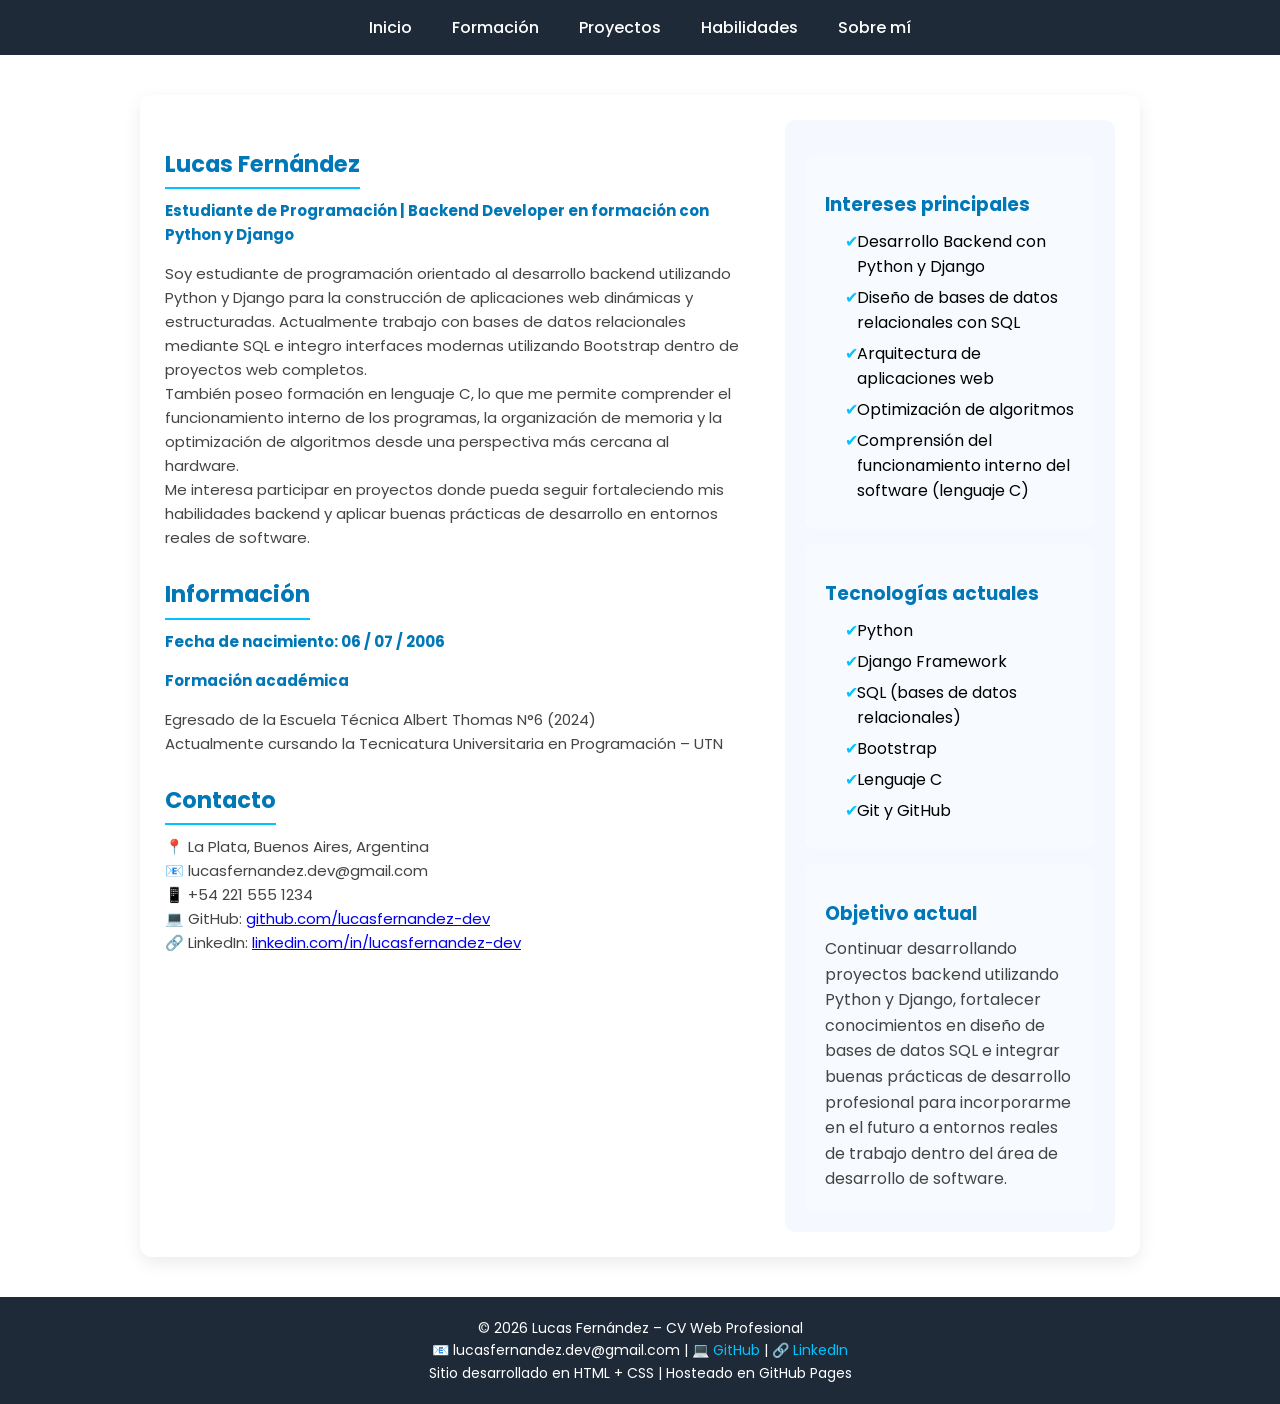
==== about.html @ bee165b5 "Add files via upload" ====
<!DOCTYPE html>
<html lang="es">

<head>

<meta charset="UTF-8">
<meta name="viewport" content="width=device-width, initial-scale=1.0">

<title>Sobre mí | Lucas Fernández</title>

<link href="https://fonts.googleapis.com/css2?family=Poppins:wght@300;500;700&display=swap" rel="stylesheet">

<link rel="icon" type="image/png" href="logo utn.jpeg">
<link rel="stylesheet" href="styles.css">

</head>


<body>


<header>

<nav class="menu">
<a href="index.html">Inicio</a>
<a href="formacion.html">Formación</a>
<a href="proyectos.html">Proyectos</a>
<a href="habilidades.html">Habilidades</a>
<a href="about.html">Sobre mí</a>
</nav>

</header>


<main>


<section class="about-container">


<div class="about-left">

<h2>Lucas Fernández</h2>

<p class="about-role">

Estudiante de Programación | Backend Developer en formación con Python y Django

</p>


<p>

Soy estudiante de programación orientado al desarrollo backend utilizando
Python y Django para la construcción de aplicaciones web dinámicas y
estructuradas.

Actualmente trabajo con bases de datos relacionales mediante SQL e integro
interfaces modernas utilizando Bootstrap dentro de proyectos web completos.

</p>


<p>

También poseo formación en lenguaje C, lo que me permite comprender el
funcionamiento interno de los programas, la organización de memoria y la
optimización de algoritmos desde una perspectiva más cercana al hardware.

</p>


<p>

Me interesa participar en proyectos donde pueda seguir fortaleciendo mis
habilidades backend y aplicar buenas prácticas de desarrollo en entornos
reales de software.

</p>



<h2>Información</h2>

<p class="about-role">

Fecha de nacimiento: 06 / 07 / 2006

</p>


<p class="about-role">

Formación académica

</p>

<p>

Egresado de la Escuela Técnica Albert Thomas N°6 (2024)

</p>

<p>

Actualmente cursando la Tecnicatura Universitaria en Programación – UTN

</p>



<h2>Contacto</h2>

<p>📍 La Plata, Buenos Aires, Argentina</p>

<p>📧 lucasfernandez.dev@gmail.com</p>

<p>📱 +54 221 555 1234</p>

<p>💻 GitHub:
<a href="https://github.com/lucasfernandez-dev" target="_blank">
github.com/lucasfernandez-dev
</a>
</p>

<p>🔗 LinkedIn:
<a href="https://linkedin.com/in/lucasfernandez-dev" target="_blank">
linkedin.com/in/lucasfernandez-dev
</a>
</p>


</div>



<div class="about-right">


<div class="card">

<h3>Intereses principales</h3>

<ul>

<li>Desarrollo Backend con Python y Django</li>

<li>Diseño de bases de datos relacionales con SQL</li>

<li>Arquitectura de aplicaciones web</li>

<li>Optimización de algoritmos</li>

<li>Comprensión del funcionamiento interno del software (lenguaje C)</li>

</ul>

</div>



<div class="card">

<h3>Tecnologías actuales</h3>

<ul>

<li>Python</li>

<li>Django Framework</li>

<li>SQL (bases de datos relacionales)</li>

<li>Bootstrap</li>

<li>Lenguaje C</li>

<li>Git y GitHub</li>

</ul>

</div>



<div class="card">

<h3>Objetivo actual</h3>

<p>

Continuar desarrollando proyectos backend utilizando Python y Django,
fortalecer conocimientos en diseño de bases de datos SQL e integrar buenas
prácticas de desarrollo profesional para incorporarme en el futuro a
entornos reales de trabajo dentro del área de desarrollo de software.

</p>

</div>


</div>


</section>


</main>



<footer class="footer">

<p>
© 2026 Lucas Fernández – CV Web Profesional
</p>

<p>
📧 lucasfernandez.dev@gmail.com |
💻 <a href="https://github.com/lucasfernandez-dev" target="_blank">
GitHub
</a> |
🔗 <a href="https://linkedin.com/in/lucasfernandez-dev" target="_blank">
LinkedIn
</a>
</p>

<p>
Sitio desarrollado en HTML + CSS | Hosteado en GitHub Pages
</p>

</footer>

<button id="btnTop">↑ Volver arriba</button>

<script src="script.js"></script>
</body>

</html>
---- styles.css ----
:root {

--color-menu: #1e2a38;

}

*{
margin:0;
padding:0;
box-sizing:border-box;
}

body {
font-family: 'Poppins', sans-serif;
}

@keyframes fade{
from{
opacity:0;
transform:translateY(10px);
}
to{
opacity:1;
transform:translateY(0);
}
}

/* NAVBAR */

.menu{
background:var(--color-menu);
display:flex;
justify-content:center;
gap:40px;
padding:15px;
position:sticky;
top:0;
z-index:1000;
}

.menu a{
color:white;
text-decoration:none;
font-size:16px;
font-weight:500;
transition:0.3s;
}

.menu a:hover{
color:#00c3ff;
transform:translateY(-2px);
}

/* CONTENEDOR */

.container{
max-width:1000px;
margin:40px auto;
background:white;
padding:40px;
border-radius:12px;
box-shadow:0px 10px 30px rgba(0,0,0,0.15);
animation: slide 0.6s ease;
}

@keyframes slide{
from{
opacity:0;
transform:translateY(25px);
}
to{
opacity:1;
transform:translateY(0);
}
}

/* TITULO */

h1{
color:#1e2a38;
margin-bottom:10px;
}

h2{
margin-top:25px;
margin-bottom:10px;
color:#0077b6;
border-bottom:2px solid #00c3ff;
display:inline-block;
padding-bottom:4px;
}

/* TEXTO */

p{
line-height:1.6;
color:#444;
}

/* LISTAS */

ul{
margin-left:20px;
margin-top:10px;
}

li{
margin-bottom:6px;
}

/* TARJETAS PROYECTOS */

.card{
background:#f7fbff;
padding:20px;
margin-top:15px;
border-radius:10px;
transition:0.3s;
}

.card:hover{
transform:translateY(-4px);
box-shadow:0px 8px 18px rgba(0,0,0,0.15);
}

.footer{
margin-top:40px;
background:#1e2a38;
color:rgb(255, 255, 255);
text-align:center;
padding:20px;
font-size:14px;
}
.footer p{
color:white;
}

.footer a{
color:#00c3ff;
text-decoration:none;
}

.footer a:hover{
color:#1abc9c;
}

.hero-content{
display:flex;
align-items:center;
justify-content:space-between;
margin-bottom:30px;
}

.hero-text{
max-width:60%;
}

.hero-image img{
width:180px;
border-radius:12px;
box-shadow:0px 6px 18px rgba(0,0,0,0.2);
transition:0.3s;
}

.hero-image img:hover{
transform:scale(1.05);
}

form{
display:flex;
flex-direction:column;
gap:12px;
margin-top:15px;
}

input, textarea{
padding:10px;
border-radius:6px;
border:1px solid #ccc;
font-size:14px;
}

textarea{
resize:vertical;
min-height:120px;
}

button{
background:#0077b6;
color:white;
border:none;
padding:10px;
border-radius:6px;
font-size:15px;
cursor:pointer;
transition:0.3s;
}

button:hover{
background:#00c3ff;
}

.about-container{

display:flex;

gap:40px;

max-width:1000px;

margin:auto;

margin-top:40px;

padding:25px;

background:rgb(255, 255, 255);

border-radius:12px;

box-shadow:0px 6px 18px rgba(0,0,0,0.08);

animation:fadeUp 0.7s ease;

}


.about-left{

flex:2;

line-height:1.7;

font-size:15px;

}


.about-role{

color:#0077b6;

font-weight:bold;

margin-bottom:15px;

}


.about-right{

flex:1;

background:#f5f9ff;

padding:20px;

border-radius:10px;

}


.about-right h3{

color:#0077b6;

margin-top:15px;

margin-bottom:8px;

}


.about-right ul{

list-style:none;

padding-left:0;

}


.about-right li{

margin-bottom:6px;

padding-left:12px;

position:relative;

}


.about-right li::before{

content:"✔";

position:absolute;

left:0;

color:#00c3ff;

}

#btnTop {
    position: fixed;
    bottom: 20px;
    right: 20px;
    background-color: #0077b6;
    color: white;
    border: none;
    padding: 12px 15px;
    border-radius: 50%;
    cursor: pointer;
    display: none;
    transition: 0.3s;
}

#btnTop:hover {
    background-color: #023e8a;
}
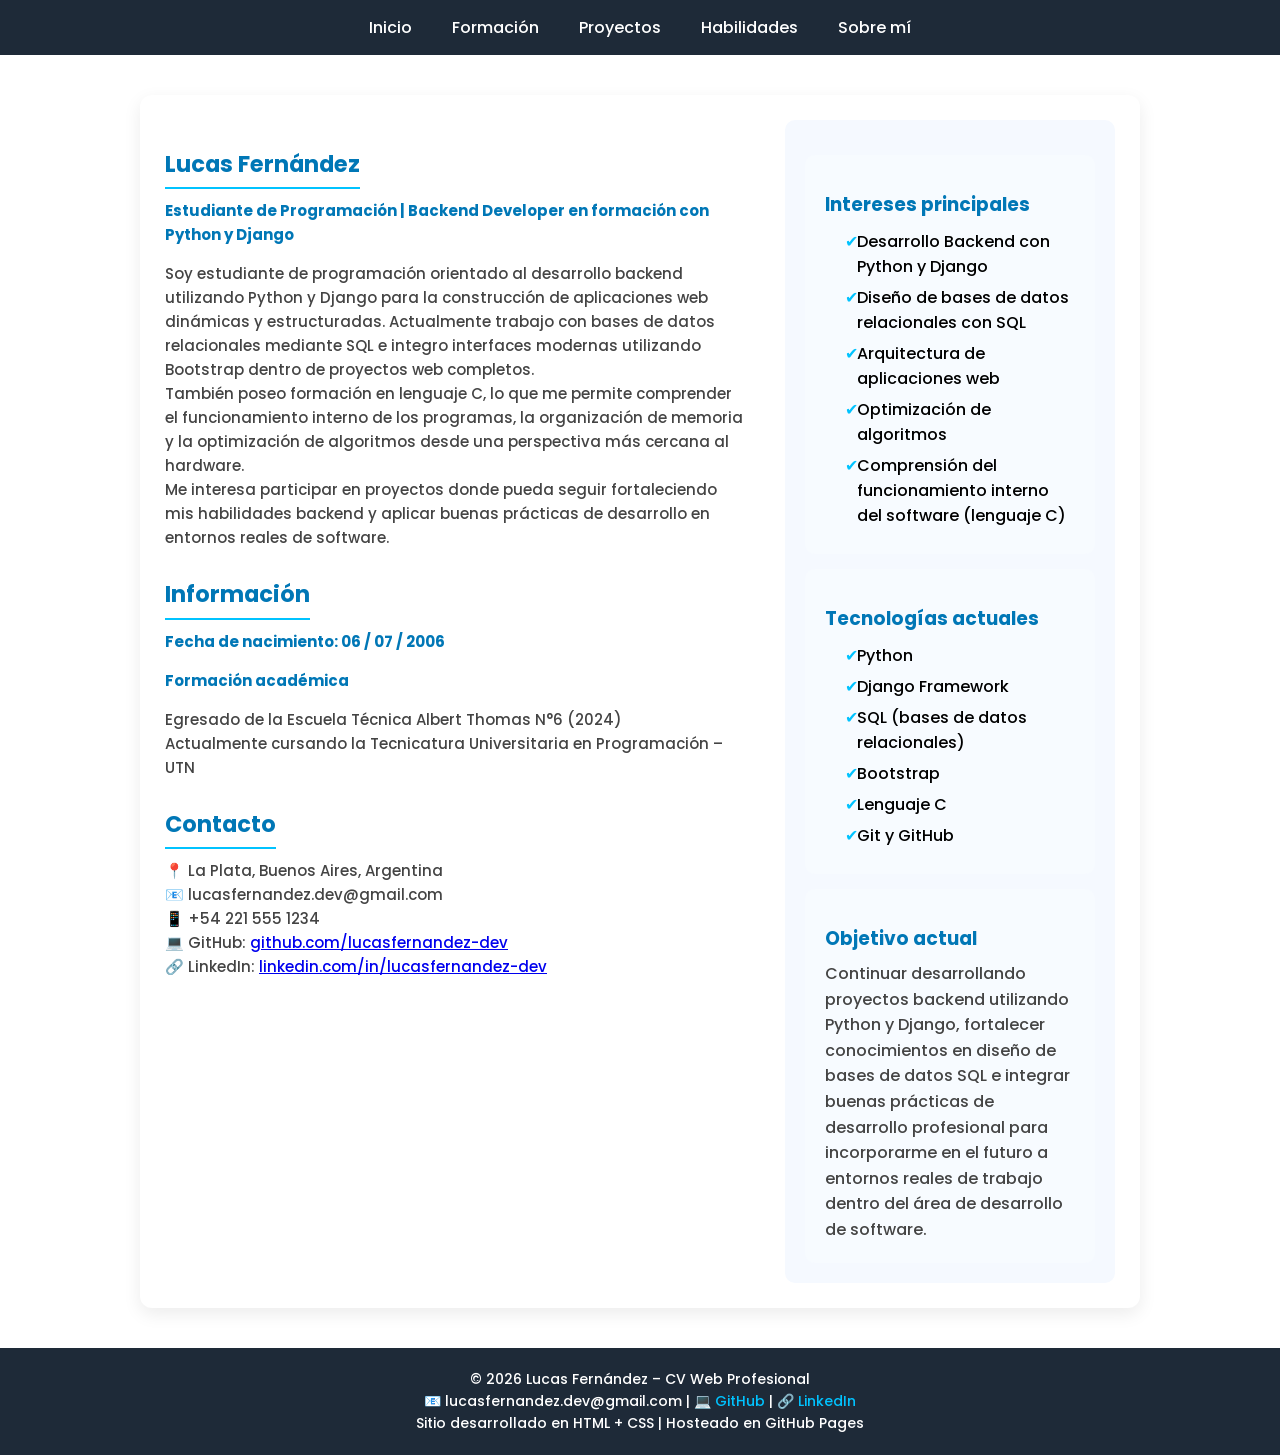
==== commit 44d08e73: "Fix issue #1: add local Poppins font" ====
--- a/about.html
+++ b/about.html
@@ -8,7 +8,7 @@
 
 <title>Sobre mí | Lucas Fernández</title>
 
-<link href="https://fonts.googleapis.com/css2?family=Poppins:wght@300;500;700&display=swap" rel="stylesheet">
+
 
 <link rel="icon" type="image/png" href="logo utn.jpeg">
 <link rel="stylesheet" href="styles.css">
--- a/styles.css
+++ b/styles.css
@@ -1,3 +1,20 @@
+@font-face {
+    font-family: 'Poppins';
+    src: url('fonts/Poppins-Light.ttf');
+    font-weight: 300;
+}
+
+@font-face {
+    font-family: 'Poppins';
+    src: url('fonts/Poppins-Medium.ttf');
+    font-weight: 500;
+}
+
+@font-face {
+    font-family: 'Poppins';
+    src: url('fonts/Poppins-Bold.ttf');
+    font-weight: 700;
+}
 :root {
 
 --color-menu: #1e2a38;
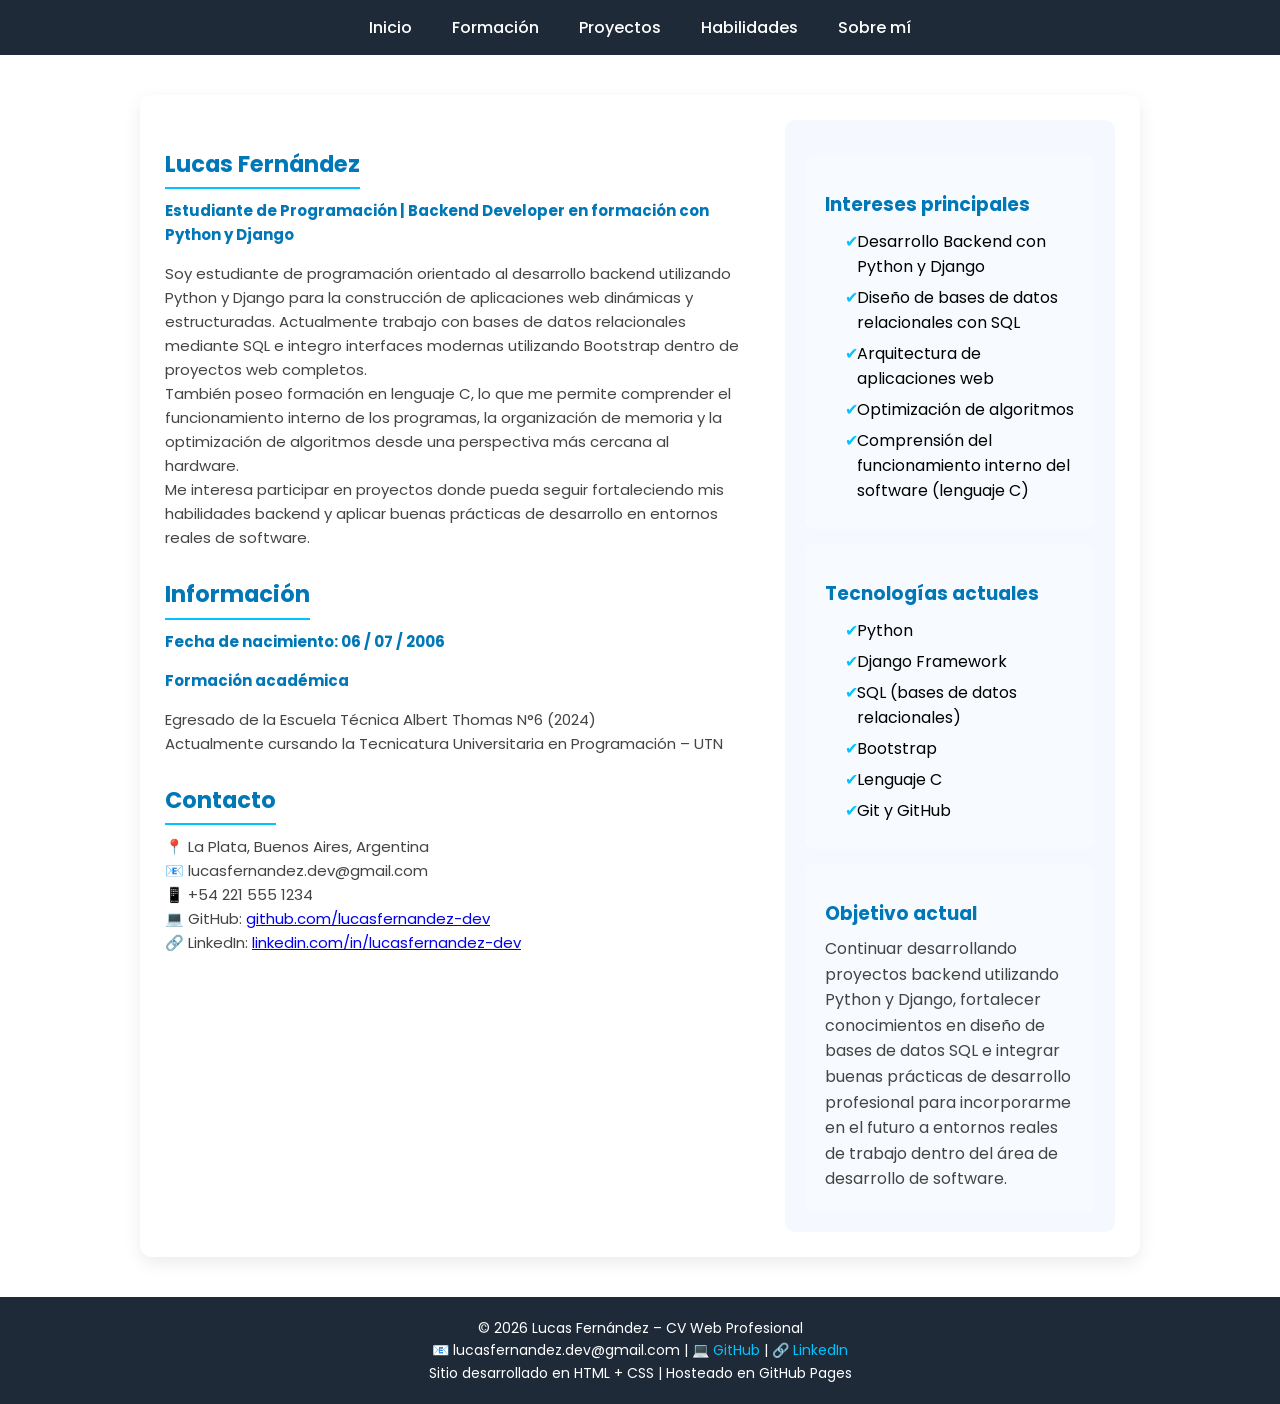
==== commit 75213f2e: "Fix issue #3: replace descendant selector .menu a with class-based selector" ====
--- a/about.html
+++ b/about.html
@@ -8,7 +8,7 @@
 
 <title>Sobre mí | Lucas Fernández</title>
 
-
+<link href="https://fonts.googleapis.com/css2?family=Poppins:wght@300;500;700&display=swap" rel="stylesheet">
 
 <link rel="icon" type="image/png" href="logo utn.jpeg">
 <link rel="stylesheet" href="styles.css">
@@ -22,11 +22,11 @@
 <header>
 
 <nav class="menu">
-<a href="index.html">Inicio</a>
-<a href="formacion.html">Formación</a>
-<a href="proyectos.html">Proyectos</a>
-<a href="habilidades.html">Habilidades</a>
-<a href="about.html">Sobre mí</a>
+<a href="index.html" class="menu-link">Inicio</a>
+<a href="formacion.html" class="menu-link">Formación</a>
+<a href="proyectos.html" class="menu-link">Proyectos</a>
+<a href="habilidades.html" class="menu-link">Habilidades</a>
+<a href="about.html" class="menu-link">Sobre mí</a>
 </nav>
 
 </header>
--- a/styles.css
+++ b/styles.css
@@ -1,20 +1,3 @@
-@font-face {
-    font-family: 'Poppins';
-    src: url('fonts/Poppins-Light.ttf');
-    font-weight: 300;
-}
-
-@font-face {
-    font-family: 'Poppins';
-    src: url('fonts/Poppins-Medium.ttf');
-    font-weight: 500;
-}
-
-@font-face {
-    font-family: 'Poppins';
-    src: url('fonts/Poppins-Bold.ttf');
-    font-weight: 700;
-}
 :root {
 
 --color-menu: #1e2a38;
@@ -55,7 +38,7 @@
 z-index:1000;
 }
 
-.menu a{
+.menu-link{
 color:white;
 text-decoration:none;
 font-size:16px;
@@ -63,7 +46,7 @@
 transition:0.3s;
 }
 
-.menu a:hover{
+.menu-link:hover{
 color:#00c3ff;
 transform:translateY(-2px);
 }
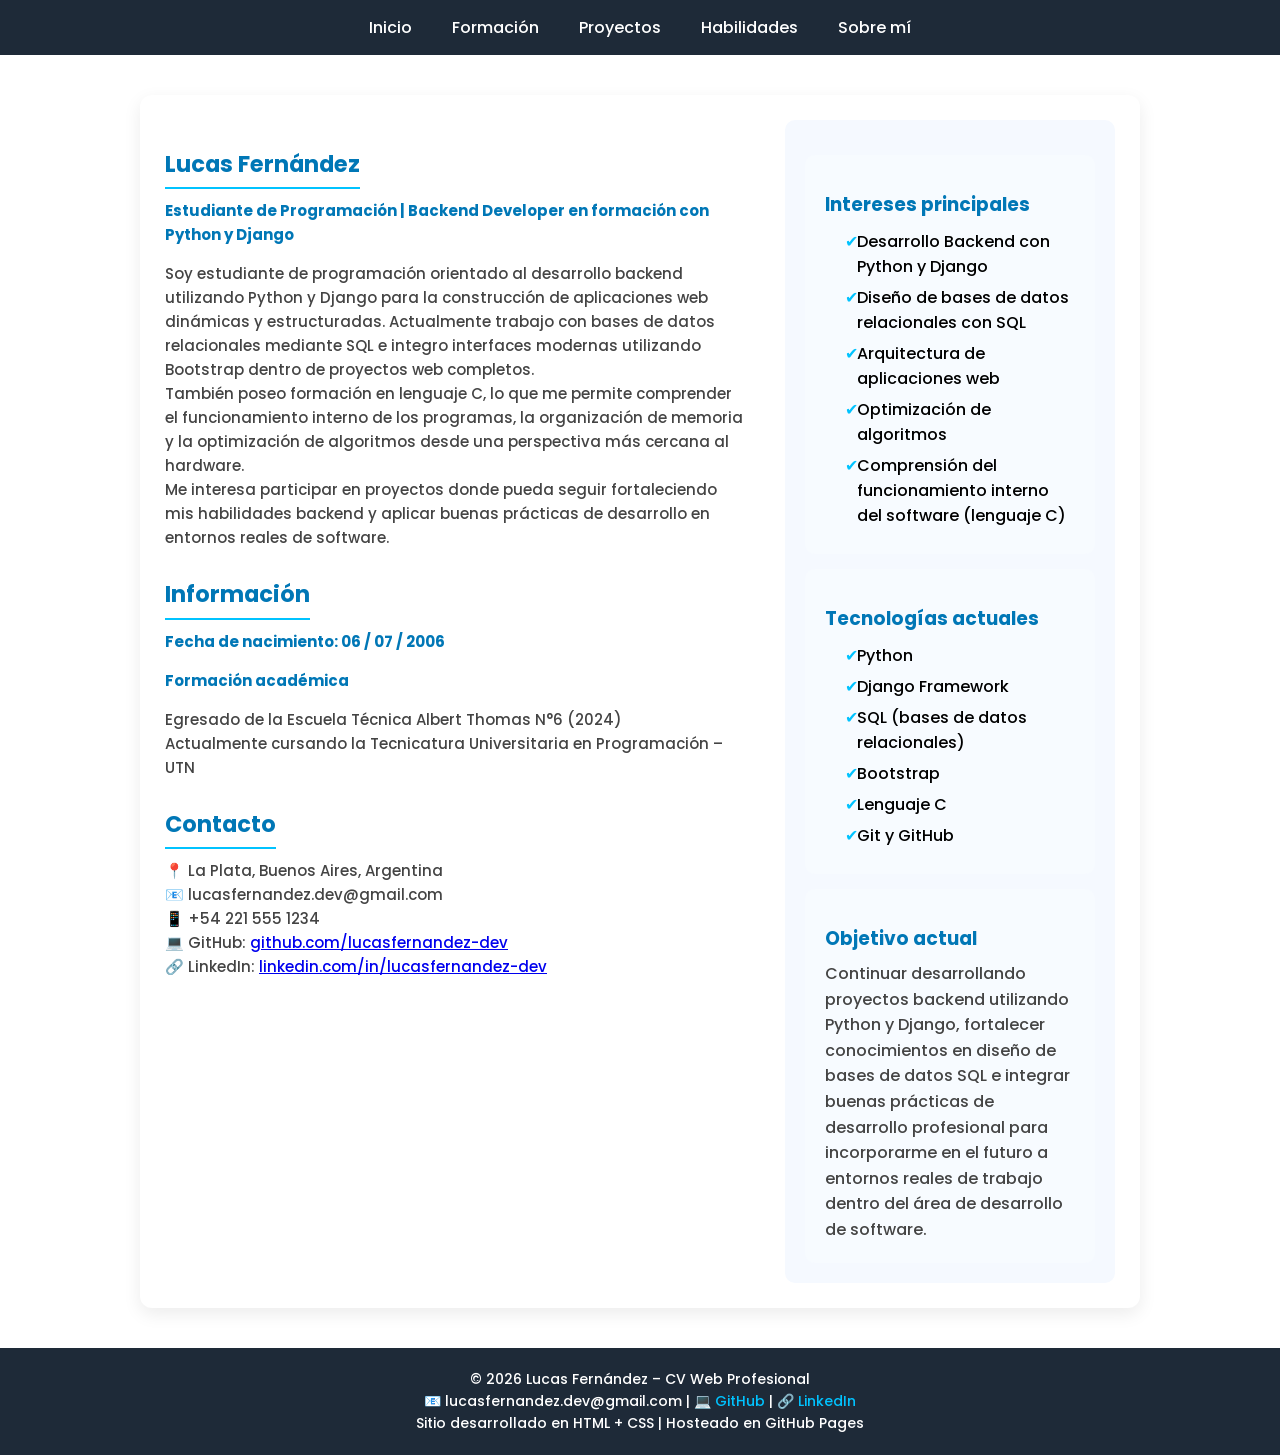
==== commit 14648d17: "Merge pull request #6 from JosiasCopaiba/1-local-font-poppins Fix issue #1: add local Poppins font" ====
--- a/about.html
+++ b/about.html
@@ -8,7 +8,7 @@
 
 <title>Sobre mí | Lucas Fernández</title>
 
-<link href="https://fonts.googleapis.com/css2?family=Poppins:wght@300;500;700&display=swap" rel="stylesheet">
+
 
 <link rel="icon" type="image/png" href="logo utn.jpeg">
 <link rel="stylesheet" href="styles.css">
--- a/styles.css
+++ b/styles.css
@@ -1,7 +1,24 @@
+@font-face {
+    font-family: 'Poppins';
+    src: url('fonts/Poppins-Light.ttf');
+    font-weight: 300;
+}
+
+@font-face {
+    font-family: 'Poppins';
+    src: url('fonts/Poppins-Medium.ttf');
+    font-weight: 500;
+}
+
+@font-face {
+    font-family: 'Poppins';
+    src: url('fonts/Poppins-Bold.ttf');
+    font-weight: 700;
+}
 :root {
 
 --color-menu: #1e2a38;
-
+--color-link-footer: #00c3ff;
 }
 
 *{
@@ -136,7 +153,7 @@
 }
 
 .footer a{
-color:#00c3ff;
+color:var(--color-link-footer);
 text-decoration:none;
 }
 
